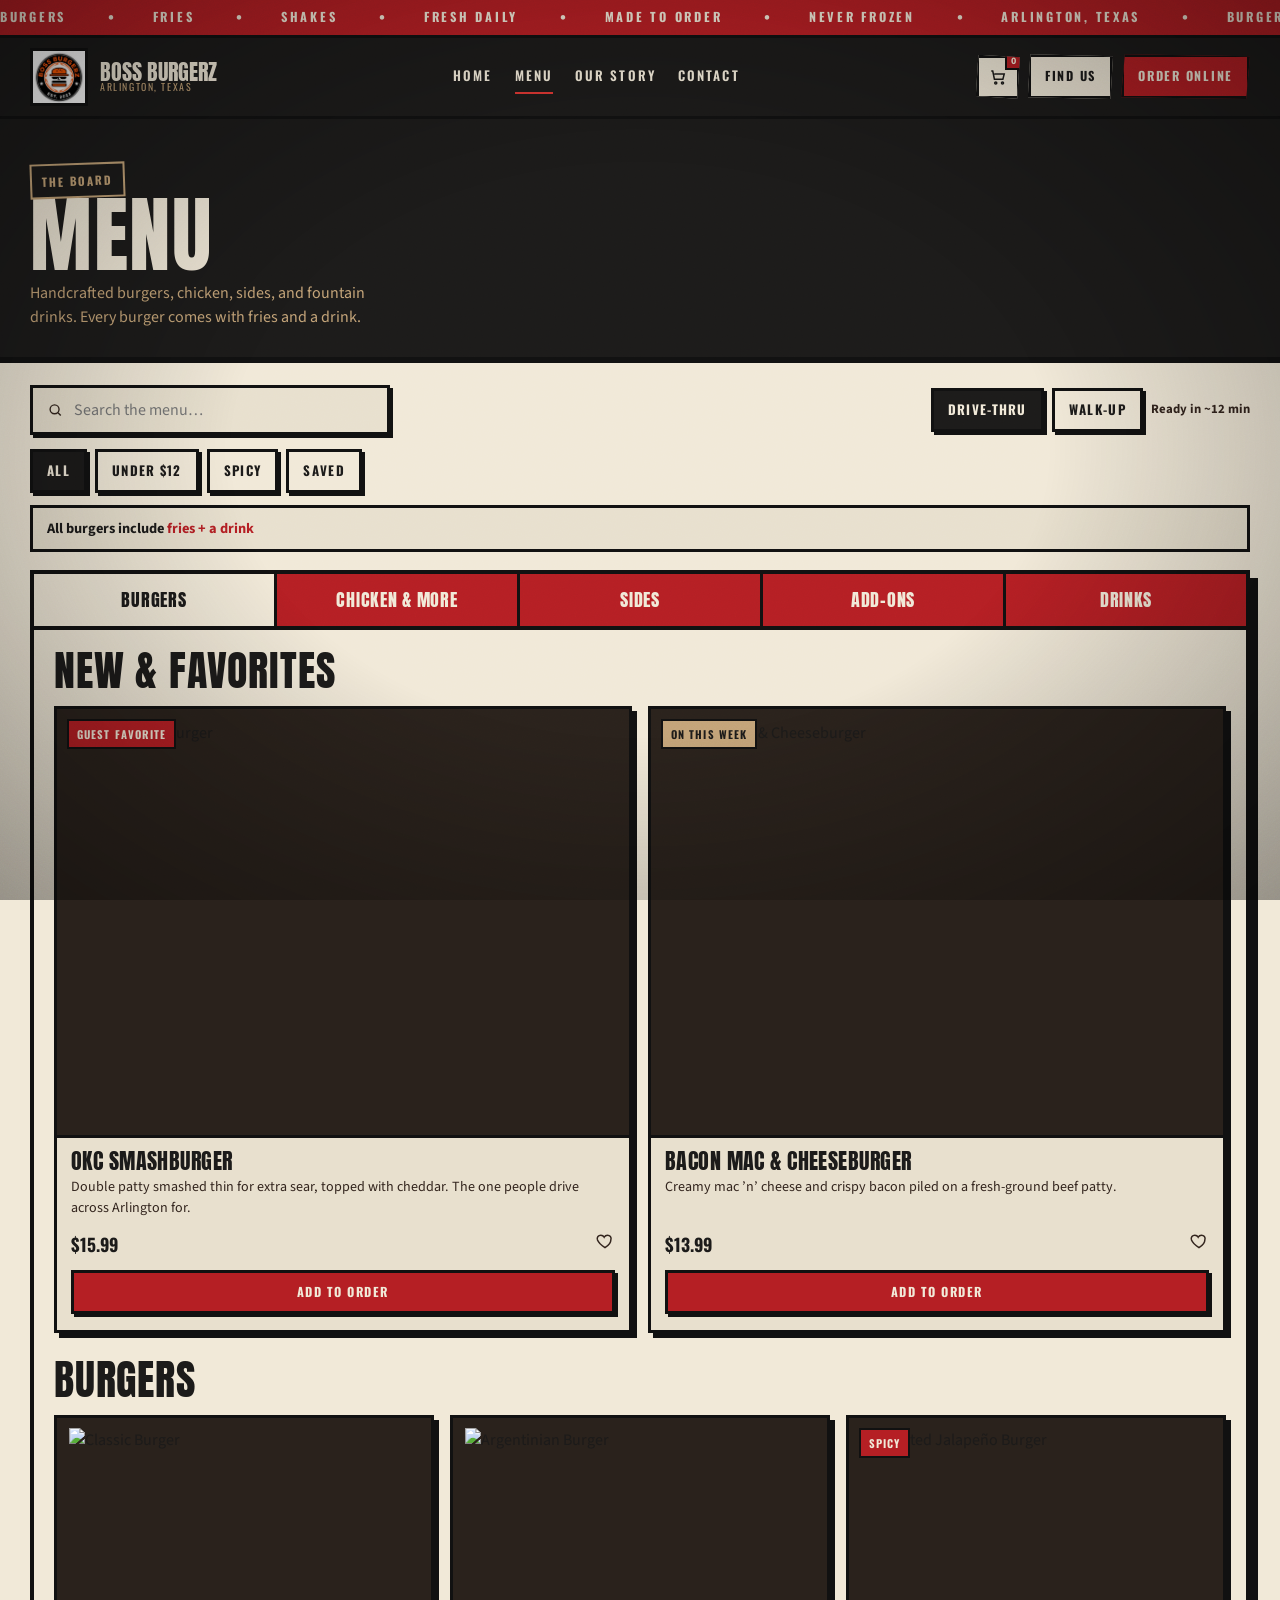
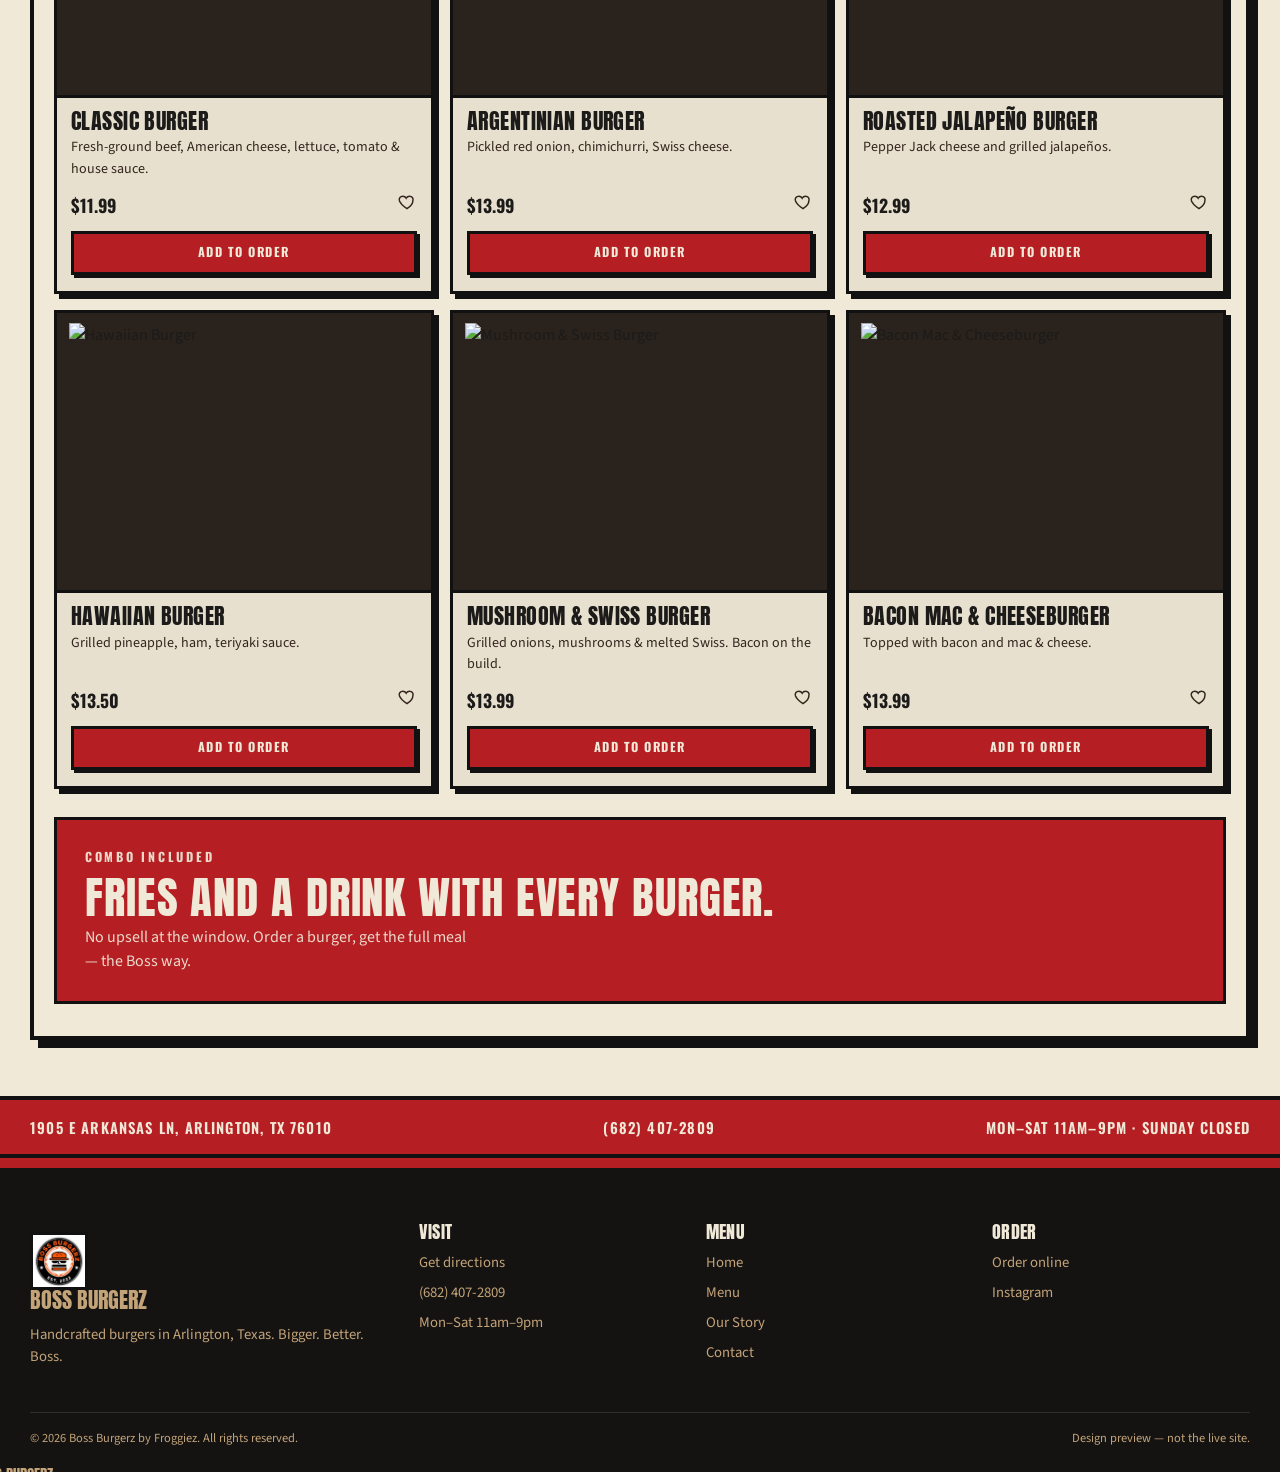
==== boss-burgerz-menu-retro.html @ 877a86d1 "Add Boss Burgerz retro diner homepage and menu. Co-authored-by: Cursor <cursoragent@cursor.com>" ====
<!DOCTYPE html>
<html lang="en">
<head>
  <meta charset="UTF-8">
  <meta name="viewport" content="width=device-width, initial-scale=1">
  <title>Menu — Boss Burgerz | Arlington, TX</title>
  <meta name="description" content="Boss Burgerz menu: burgers, chicken, sides, add-ons and drinks. Every burger comes with fries and a drink.">
  <link rel="preconnect" href="https://fonts.googleapis.com">
  <link rel="preconnect" href="https://fonts.gstatic.com" crossorigin>
  <link href="https://fonts.googleapis.com/css2?family=Anton&family=Oswald:wght@400;500;600;700&family=Source+Sans+3:ital,wght@0,400;0,600;0,700;1,400&display=swap" rel="stylesheet">
  <link rel="stylesheet" href="boss-burgerz-retro.css">
</head>
<body class="menu-page">
  <a class="skip" href="#main">Skip to content</a>

  <div class="marquee" aria-hidden="true">
    <div class="marquee-track">
      <span>Burgers</span><span>Fries</span><span>Shakes</span><span>Fresh Daily</span><span>Made To Order</span><span>Never Frozen</span><span>Arlington, Texas</span>
      <span>Burgers</span><span>Fries</span><span>Shakes</span><span>Fresh Daily</span><span>Made To Order</span><span>Never Frozen</span><span>Arlington, Texas</span>
    </div>
  </div>

  <header class="header">
    <div class="wrap header-inner">
      <a class="logo" href="boss-burgerz-retro.html">
        <img src="boss-burgerz-logo-white-bg.png" width="64" height="64" alt="Boss Burgerz">
        <span class="logo-text">Boss Burgerz<span>Arlington, Texas</span></span>
      </a>
      <nav class="nav" id="nav" aria-label="Primary">
        <a href="boss-burgerz-retro.html">Home</a>
        <a class="is-active" href="boss-burgerz-menu-retro.html">Menu</a>
        <a href="boss-burgerz-retro.html#story">Our Story</a>
        <a href="#contact">Contact</a>
      </nav>
      <div class="header-actions">
        <button class="stamp-btn icon-btn" id="cartBtn" aria-label="Cart">
          <svg viewBox="0 0 24 24" aria-hidden="true"><circle cx="9" cy="20" r="1.4"/><circle cx="18" cy="20" r="1.4"/><path d="M3 4h2l2.2 11h11.3l1.8-7H7"/></svg>
          <span class="cart-count" id="cartCount">0</span>
        </button>
        <a class="btn btn-cream" href="https://maps.google.com/?q=1905+E+Arkansas+Ln+Arlington+TX">Find us</a>
        <a class="btn btn-red" href="#burgers">Order online</a>
        <button class="stamp-btn icon-btn menu-toggle" id="menuToggle" aria-label="Open menu" aria-expanded="false" aria-controls="nav">
          <svg viewBox="0 0 24 24" aria-hidden="true"><path d="M4 7h16M4 12h16M4 17h16"/></svg>
        </button>
      </div>
    </div>
  </header>

  <main id="main">
    <section class="menu-intro">
      <div class="wrap">
        <p class="stamp stamp-cream">The board</p>
        <h1>Menu</h1>
        <p>Handcrafted burgers, chicken, sides, and fountain drinks. Every burger comes with fries and a drink.</p>
      </div>
    </section>

    <div class="wrap menu-toolbar">
      <label class="search">
        <svg viewBox="0 0 24 24" aria-hidden="true"><circle cx="11" cy="11" r="6.5"/><path d="m16 16 4 4"/></svg>
        <input type="search" id="menuSearch" placeholder="Search the menu…" autocomplete="off">
      </label>
      <div class="mode-row">
        <button type="button" class="mode-btn is-on" data-mode="drive">Drive-thru</button>
        <button type="button" class="mode-btn" data-mode="walk">Walk-up</button>
        <span class="ready-pill">Ready in ~12 min</span>
      </div>
    </div>

    <div class="wrap">
      <div class="filters">
        <button type="button" class="chip is-on" data-filter="all">All</button>
        <button type="button" class="chip" data-filter="under12">Under $12</button>
        <button type="button" class="chip" data-filter="spicy">Spicy</button>
        <button type="button" class="chip" data-filter="saved">Saved</button>
      </div>
      <p class="menu-note">All burgers include <b>fries + a drink</b></p>
    </div>
    <p class="empty-filter wrap" id="emptyFilter" hidden>Nothing matches. Try All, or search “smash”.</p>

    <div class="wrap">
      <div class="menu-paper">
        <div class="folder-tabs-bar">
          <div class="folder-tabs" role="tablist" aria-label="Menu categories">
            <button type="button" class="folder-tab is-on" role="tab" id="tab-burgers" data-tab="burgers" aria-controls="pane-burgers" aria-selected="true">Burgers</button>
            <button type="button" class="folder-tab" role="tab" id="tab-chicken" data-tab="chicken" aria-controls="pane-chicken" aria-selected="false" tabindex="-1">Chicken &amp; more</button>
            <button type="button" class="folder-tab" role="tab" id="tab-sides" data-tab="sides" aria-controls="pane-sides" aria-selected="false" tabindex="-1">Sides</button>
            <button type="button" class="folder-tab" role="tab" id="tab-addons" data-tab="addons" aria-controls="pane-addons" aria-selected="false" tabindex="-1">Add-ons</button>
            <button type="button" class="folder-tab" role="tab" id="tab-drinks" data-tab="drinks" aria-controls="pane-drinks" aria-selected="false" tabindex="-1">Drinks</button>
          </div>
        </div>

        <div class="folder-panel" data-edge="start">
          <div class="tab-pane is-on" role="tabpanel" id="pane-burgers" data-pane="burgers" aria-labelledby="tab-burgers">
            <section class="menu-section" id="featured">
              <h2>New &amp; favorites</h2>
              <div class="featured">
                <article class="menu-card" data-name="okc smashburger double patty cheddar">
                  <span class="badge">Guest favorite</span>
                  <div class="menu-media">
                    <img src="https://images.unsplash.com/photo-1550547660-d9450f859349?auto=format&w=1100&q=80" alt="OKC Smashburger">
                  </div>
                  <div class="menu-card-body">
                    <h3>OKC Smashburger</h3>
                    <p>Double patty smashed thin for extra sear, topped with cheddar. The one people drive across Arlington for.</p>
                    <div class="menu-card-foot">
                      <span class="price">$15.99</span>
                      <button class="fav" aria-label="Save"><svg viewBox="0 0 24 24"><path d="M12 20s-7-4.4-9-9.2C1.8 7.2 4.2 5 7 5c1.8 0 3.2 1 4 2.4C11.8 6 13.2 5 15 5c2.8 0 5.2 2.2 4 5.8C19 15.6 12 20 12 20z"/></svg></button>
                    </div>
                    <button class="btn btn-red btn-full add" data-item="OKC Smashburger">Add to order</button>
                  </div>
                </article>
                <article class="menu-card" data-name="bacon mac cheeseburger">
                  <span class="badge deal">On this week</span>
                  <div class="menu-media">
                    <img src="https://images.unsplash.com/photo-1553979459-d2229ba7433b?auto=format&w=900&q=80" alt="Bacon Mac &amp; Cheeseburger">
                  </div>
                  <div class="menu-card-body">
                    <h3>Bacon Mac &amp; Cheeseburger</h3>
                    <p>Creamy mac ’n’ cheese and crispy bacon piled on a fresh-ground beef patty.</p>
                    <div class="menu-card-foot">
                      <span class="price">$13.99</span>
                      <button class="fav" aria-label="Save"><svg viewBox="0 0 24 24"><path d="M12 20s-7-4.4-9-9.2C1.8 7.2 4.2 5 7 5c1.8 0 3.2 1 4 2.4C11.8 6 13.2 5 15 5c2.8 0 5.2 2.2 4 5.8C19 15.6 12 20 12 20z"/></svg></button>
                    </div>
                    <button class="btn btn-red btn-full add" data-item="Bacon Mac &amp; Cheeseburger">Add to order</button>
                  </div>
                </article>
              </div>
            </section>

            <section class="menu-section" id="burgers">
              <h2>Burgers</h2>
              <div class="menu-grid">
                <article class="menu-card" data-name="classic burger american cheese">
                  <img src="https://images.unsplash.com/photo-1568901346375-23c9450c58cd?auto=format&w=800&q=80" alt="Classic Burger">
                  <div class="menu-card-body">
                    <h3>Classic Burger</h3>
                    <p>Fresh-ground beef, American cheese, lettuce, tomato &amp; house sauce.</p>
                    <div class="menu-card-foot">
                      <span class="price">$11.99</span>
                      <button class="fav" aria-label="Save"><svg viewBox="0 0 24 24"><path d="M12 20s-7-4.4-9-9.2C1.8 7.2 4.2 5 7 5c1.8 0 3.2 1 4 2.4C11.8 6 13.2 5 15 5c2.8 0 5.2 2.2 4 5.8C19 15.6 12 20 12 20z"/></svg></button>
                    </div>
                    <button class="btn btn-red btn-full add" data-item="Classic Burger">Add to order</button>
                  </div>
                </article>
                <article class="menu-card" data-name="argentinian burger chimichurri swiss">
                  <img src="https://images.unsplash.com/photo-1572802419224-296b0aeee0d9?auto=format&w=800&q=80" alt="Argentinian Burger">
                  <div class="menu-card-body">
                    <h3>Argentinian Burger</h3>
                    <p>Pickled red onion, chimichurri, Swiss cheese.</p>
                    <div class="menu-card-foot">
                      <span class="price">$13.99</span>
                      <button class="fav" aria-label="Save"><svg viewBox="0 0 24 24"><path d="M12 20s-7-4.4-9-9.2C1.8 7.2 4.2 5 7 5c1.8 0 3.2 1 4 2.4C11.8 6 13.2 5 15 5c2.8 0 5.2 2.2 4 5.8C19 15.6 12 20 12 20z"/></svg></button>
                    </div>
                    <button class="btn btn-red btn-full add" data-item="Argentinian Burger">Add to order</button>
                  </div>
                </article>
                <article class="menu-card" data-name="roasted jalapeno burger pepper jack">
                  <span class="badge">Spicy</span>
                  <img src="https://images.unsplash.com/photo-1594212699903-ec8a3eca50f5?auto=format&w=800&q=80" alt="Roasted Jalapeño Burger">
                  <div class="menu-card-body">
                    <h3>Roasted Jalapeño Burger</h3>
                    <p>Pepper Jack cheese and grilled jalapeños.</p>
                    <div class="menu-card-foot">
                      <span class="price">$12.99</span>
                      <button class="fav" aria-label="Save"><svg viewBox="0 0 24 24"><path d="M12 20s-7-4.4-9-9.2C1.8 7.2 4.2 5 7 5c1.8 0 3.2 1 4 2.4C11.8 6 13.2 5 15 5c2.8 0 5.2 2.2 4 5.8C19 15.6 12 20 12 20z"/></svg></button>
                    </div>
                    <button class="btn btn-red btn-full add" data-item="Roasted Jalapeño Burger">Add to order</button>
                  </div>
                </article>
                <article class="menu-card" data-name="hawaiian burger pineapple ham teriyaki">
                  <img src="https://images.unsplash.com/photo-1551782450-17144efb9c50?auto=format&w=800&q=80" alt="Hawaiian Burger">
                  <div class="menu-card-body">
                    <h3>Hawaiian Burger</h3>
                    <p>Grilled pineapple, ham, teriyaki sauce.</p>
                    <div class="menu-card-foot">
                      <span class="price">$13.50</span>
                      <button class="fav" aria-label="Save"><svg viewBox="0 0 24 24"><path d="M12 20s-7-4.4-9-9.2C1.8 7.2 4.2 5 7 5c1.8 0 3.2 1 4 2.4C11.8 6 13.2 5 15 5c2.8 0 5.2 2.2 4 5.8C19 15.6 12 20 12 20z"/></svg></button>
                    </div>
                    <button class="btn btn-red btn-full add" data-item="Hawaiian Burger">Add to order</button>
                  </div>
                </article>
                <article class="menu-card" data-name="mushroom swiss burger onions bacon">
                  <img src="https://images.unsplash.com/photo-1571091718767-18b5b1457add?auto=format&w=800&q=80" alt="Mushroom &amp; Swiss Burger">
                  <div class="menu-card-body">
                    <h3>Mushroom &amp; Swiss Burger</h3>
                    <p>Grilled onions, mushrooms &amp; melted Swiss. Bacon on the build.</p>
                    <div class="menu-card-foot">
                      <span class="price">$13.99</span>
                      <button class="fav" aria-label="Save"><svg viewBox="0 0 24 24"><path d="M12 20s-7-4.4-9-9.2C1.8 7.2 4.2 5 7 5c1.8 0 3.2 1 4 2.4C11.8 6 13.2 5 15 5c2.8 0 5.2 2.2 4 5.8C19 15.6 12 20 12 20z"/></svg></button>
                    </div>
                    <button class="btn btn-red btn-full add" data-item="Mushroom &amp; Swiss Burger">Add to order</button>
                  </div>
                </article>
                <article class="menu-card" data-name="bacon mac cheeseburger">
                  <img src="https://images.unsplash.com/photo-1550547660-d9450f859349?auto=format&w=800&q=80" alt="Bacon Mac &amp; Cheeseburger">
                  <div class="menu-card-body">
                    <h3>Bacon Mac &amp; Cheeseburger</h3>
                    <p>Topped with bacon and mac &amp; cheese.</p>
                    <div class="menu-card-foot">
                      <span class="price">$13.99</span>
                      <button class="fav" aria-label="Save"><svg viewBox="0 0 24 24"><path d="M12 20s-7-4.4-9-9.2C1.8 7.2 4.2 5 7 5c1.8 0 3.2 1 4 2.4C11.8 6 13.2 5 15 5c2.8 0 5.2 2.2 4 5.8C19 15.6 12 20 12 20z"/></svg></button>
                    </div>
                    <button class="btn btn-red btn-full add" data-item="Bacon Mac &amp; Cheeseburger">Add to order</button>
                  </div>
                </article>
              </div>
            </section>

            <div class="menu-promo">
              <p class="kicker">Combo included</p>
              <h2>Fries and a drink with every burger.</h2>
              <p>No upsell at the window. Order a burger, get the full meal — the Boss way.</p>
            </div>
          </div>

          <div class="tab-pane" role="tabpanel" id="pane-chicken" data-pane="chicken" aria-labelledby="tab-chicken" hidden>
            <section class="menu-section" id="chicken">
              <h2>Chicken &amp; more</h2>
              <div class="menu-grid">
                <article class="menu-card" data-name="fried chicken sandwich original spicy">
                  <span class="badge">Original or spicy</span>
                  <img src="https://images.unsplash.com/photo-1626082927389-6cd097cdc6ec?auto=format&w=800&q=80" alt="Fried Chicken Sandwich">
                  <div class="menu-card-body">
                    <h3>Fried Chicken Sandwich</h3>
                    <p>Buttermilk-brined &amp; double-fried — original or spicy.</p>
                    <div class="menu-card-foot">
                      <span class="price">$10.99</span>
                      <button class="fav" aria-label="Save"><svg viewBox="0 0 24 24"><path d="M12 20s-7-4.4-9-9.2C1.8 7.2 4.2 5 7 5c1.8 0 3.2 1 4 2.4C11.8 6 13.2 5 15 5c2.8 0 5.2 2.2 4 5.8C19 15.6 12 20 12 20z"/></svg></button>
                    </div>
                    <button class="btn btn-red btn-full add" data-item="Fried Chicken Sandwich">Add to order</button>
                  </div>
                </article>
                <article class="menu-card" data-name="grilled chicken club bacon avocado">
                  <img src="https://images.unsplash.com/photo-1550507992-eb63ffee0847?auto=format&w=800&q=80" alt="Grilled Chicken Club">
                  <div class="menu-card-body">
                    <h3>Grilled Chicken Club</h3>
                    <p>Bacon, lettuce, avocado, roasted tomatoes on toasted sourdough.</p>
                    <div class="menu-card-foot">
                      <span class="price">$13.99</span>
                      <button class="fav" aria-label="Save"><svg viewBox="0 0 24 24"><path d="M12 20s-7-4.4-9-9.2C1.8 7.2 4.2 5 7 5c1.8 0 3.2 1 4 2.4C11.8 6 13.2 5 15 5c2.8 0 5.2 2.2 4 5.8C19 15.6 12 20 12 20z"/></svg></button>
                    </div>
                    <button class="btn btn-red btn-full add" data-item="Grilled Chicken Club">Add to order</button>
                  </div>
                </article>
                <article class="menu-card" data-name="chicken tender basket">
                  <img src="https://images.unsplash.com/photo-1562967914-608f82629710?auto=format&w=800&q=80" alt="Chicken Tender Basket">
                  <div class="menu-card-body">
                    <h3>Chicken Tender Basket</h3>
                    <p>Crispy tenders, ready for dipping.</p>
                    <div class="menu-card-foot">
                      <span class="price">$9.99</span>
                      <button class="fav" aria-label="Save"><svg viewBox="0 0 24 24"><path d="M12 20s-7-4.4-9-9.2C1.8 7.2 4.2 5 7 5c1.8 0 3.2 1 4 2.4C11.8 6 13.2 5 15 5c2.8 0 5.2 2.2 4 5.8C19 15.6 12 20 12 20z"/></svg></button>
                    </div>
                    <button class="btn btn-red btn-full add" data-item="Chicken Tender Basket">Add to order</button>
                  </div>
                </article>
                <article class="menu-card" data-name="chopped cheese sandwich">
                  <span class="badge deal">Value</span>
                  <img src="https://images.unsplash.com/photo-1568901346375-23c9450c58cd?auto=format&w=800&q=80" alt="Chopped Cheese Sandwich">
                  <div class="menu-card-body">
                    <h3>Chopped Cheese Sandwich</h3>
                    <p>Ground beef, cheese, lettuce, tomato and mayo.</p>
                    <div class="menu-card-foot">
                      <span class="price">$6.50</span>
                      <button class="fav" aria-label="Save"><svg viewBox="0 0 24 24"><path d="M12 20s-7-4.4-9-9.2C1.8 7.2 4.2 5 7 5c1.8 0 3.2 1 4 2.4C11.8 6 13.2 5 15 5c2.8 0 5.2 2.2 4 5.8C19 15.6 12 20 12 20z"/></svg></button>
                    </div>
                    <button class="btn btn-red btn-full add" data-item="Chopped Cheese Sandwich">Add to order</button>
                  </div>
                </article>
                <article class="menu-card" data-name="grilled cheese sandwich">
                  <img src="https://images.unsplash.com/photo-1475090169767-40ed8d18f67d?auto=format&w=800&q=80" alt="Grilled Cheese">
                  <div class="menu-card-body">
                    <h3>Grilled Cheese Sandwich</h3>
                    <p>Simple, toasted, melted.</p>
                    <div class="menu-card-foot">
                      <span class="price">$5.00</span>
                      <button class="fav" aria-label="Save"><svg viewBox="0 0 24 24"><path d="M12 20s-7-4.4-9-9.2C1.8 7.2 4.2 5 7 5c1.8 0 3.2 1 4 2.4C11.8 6 13.2 5 15 5c2.8 0 5.2 2.2 4 5.8C19 15.6 12 20 12 20z"/></svg></button>
                    </div>
                    <button class="btn btn-red btn-full add" data-item="Grilled Cheese Sandwich">Add to order</button>
                  </div>
                </article>
                <article class="menu-card" data-name="hot dog chili cheese dog">
                  <img src="https://images.unsplash.com/photo-1619740455993-9e612b1af08a?auto=format&w=800&q=80" alt="Hot Dog">
                  <div class="menu-card-body">
                    <h3>Hot Dog / Chili Cheese Dog</h3>
                    <p>Classic dog $5.00 · Chili cheese $6.50.</p>
                    <div class="menu-card-foot">
                      <span class="price">from $5.00</span>
                      <button class="fav" aria-label="Save"><svg viewBox="0 0 24 24"><path d="M12 20s-7-4.4-9-9.2C1.8 7.2 4.2 5 7 5c1.8 0 3.2 1 4 2.4C11.8 6 13.2 5 15 5c2.8 0 5.2 2.2 4 5.8C19 15.6 12 20 12 20z"/></svg></button>
                    </div>
                    <button class="btn btn-red btn-full add" data-item="Hot Dog">Add to order</button>
                  </div>
                </article>
              </div>
            </section>
          </div>

          <div class="tab-pane" role="tabpanel" id="pane-sides" data-pane="sides" aria-labelledby="tab-sides" hidden>
            <section class="menu-section" id="sides">
              <h2>Sides</h2>
              <div class="menu-grid">
                <article class="menu-card" data-name="french fries waffle fries">
                  <img src="https://images.unsplash.com/photo-1573080496219-bb080dd4f877?auto=format&w=800&q=80" alt="French Fries">
                  <div class="menu-card-body">
                    <h3>French Fries</h3>
                    <p>Crisp, well-seasoned. Included with every burger.</p>
                    <div class="menu-card-foot">
                      <span class="price">$2.50</span>
                      <button class="fav" aria-label="Save"><svg viewBox="0 0 24 24"><path d="M12 20s-7-4.4-9-9.2C1.8 7.2 4.2 5 7 5c1.8 0 3.2 1 4 2.4C11.8 6 13.2 5 15 5c2.8 0 5.2 2.2 4 5.8C19 15.6 12 20 12 20z"/></svg></button>
                    </div>
                    <button class="btn btn-red btn-full add" data-item="French Fries">Add to order</button>
                  </div>
                </article>
                <article class="menu-card" data-name="chili cheese fries">
                  <img src="https://images.unsplash.com/photo-1576107232684-1279f390859f?auto=format&w=800&q=80" alt="Chili Cheese Fries">
                  <div class="menu-card-body">
                    <h3>Chili Cheese Fries</h3>
                    <p>Fries loaded with chili and cheese sauce.</p>
                    <div class="menu-card-foot">
                      <span class="price">$3.99</span>
                      <button class="fav" aria-label="Save"><svg viewBox="0 0 24 24"><path d="M12 20s-7-4.4-9-9.2C1.8 7.2 4.2 5 7 5c1.8 0 3.2 1 4 2.4C11.8 6 13.2 5 15 5c2.8 0 5.2 2.2 4 5.8C19 15.6 12 20 12 20z"/></svg></button>
                    </div>
                    <button class="btn btn-red btn-full add" data-item="Chili Cheese Fries">Add to order</button>
                  </div>
                </article>
                <article class="menu-card" data-name="onion strings blooming onion">
                  <img src="https://images.unsplash.com/photo-1639024471283-03518883512d?auto=format&w=800&q=80" alt="Onion Strings">
                  <div class="menu-card-body">
                    <h3>Onion Strings / Blooming Onion</h3>
                    <p>Strings $2.99 · Blooming onion $4.99.</p>
                    <div class="menu-card-foot">
                      <span class="price">from $2.99</span>
                      <button class="fav" aria-label="Save"><svg viewBox="0 0 24 24"><path d="M12 20s-7-4.4-9-9.2C1.8 7.2 4.2 5 7 5c1.8 0 3.2 1 4 2.4C11.8 6 13.2 5 15 5c2.8 0 5.2 2.2 4 5.8C19 15.6 12 20 12 20z"/></svg></button>
                    </div>
                    <button class="btn btn-red btn-full add" data-item="Onion Strings">Add to order</button>
                  </div>
                </article>
                <article class="menu-card" data-name="mac and cheese">
                  <img src="https://images.unsplash.com/photo-1543339494-b4cd4f7ba686?auto=format&w=800&q=80" alt="Mac &amp; Cheese">
                  <div class="menu-card-body">
                    <h3>Mac &amp; Cheese</h3>
                    <p>Creamy side of house mac.</p>
                    <div class="menu-card-foot">
                      <span class="price">$3.99</span>
                      <button class="fav" aria-label="Save"><svg viewBox="0 0 24 24"><path d="M12 20s-7-4.4-9-9.2C1.8 7.2 4.2 5 7 5c1.8 0 3.2 1 4 2.4C11.8 6 13.2 5 15 5c2.8 0 5.2 2.2 4 5.8C19 15.6 12 20 12 20z"/></svg></button>
                    </div>
                    <button class="btn btn-red btn-full add" data-item="Mac &amp; Cheese">Add to order</button>
                  </div>
                </article>
                <article class="menu-card" data-name="fried jalapenos">
                  <img src="https://images.unsplash.com/photo-1604908176997-125f25cc6f3d?auto=format&w=800&q=80" alt="Fried Jalapeños">
                  <div class="menu-card-body">
                    <h3>Fried Jalapeños</h3>
                    <p>Crispy heat on the side.</p>
                    <div class="menu-card-foot">
                      <span class="price">$2.99</span>
                      <button class="fav" aria-label="Save"><svg viewBox="0 0 24 24"><path d="M12 20s-7-4.4-9-9.2C1.8 7.2 4.2 5 7 5c1.8 0 3.2 1 4 2.4C11.8 6 13.2 5 15 5c2.8 0 5.2 2.2 4 5.8C19 15.6 12 20 12 20z"/></svg></button>
                    </div>
                    <button class="btn btn-red btn-full add" data-item="Fried Jalapeños">Add to order</button>
                  </div>
                </article>
                <article class="menu-card" data-name="fried pickles">
                  <img src="https://images.unsplash.com/photo-1541529086526-db283c563270?auto=format&w=800&q=80" alt="Fried Pickles">
                  <div class="menu-card-body">
                    <h3>Fried Pickles</h3>
                    <p>Golden, tangy, shareable.</p>
                    <div class="menu-card-foot">
                      <span class="price">$2.99</span>
                      <button class="fav" aria-label="Save"><svg viewBox="0 0 24 24"><path d="M12 20s-7-4.4-9-9.2C1.8 7.2 4.2 5 7 5c1.8 0 3.2 1 4 2.4C11.8 6 13.2 5 15 5c2.8 0 5.2 2.2 4 5.8C19 15.6 12 20 12 20z"/></svg></button>
                    </div>
                    <button class="btn btn-red btn-full add" data-item="Fried Pickles">Add to order</button>
                  </div>
                </article>
              </div>
            </section>
          </div>

          <div class="tab-pane" role="tabpanel" id="pane-addons" data-pane="addons" aria-labelledby="tab-addons" hidden>
            <section class="menu-section" id="addons">
              <h2>Add-ons</h2>
              <div class="menu-grid">
                <article class="menu-card" data-name="bacon">
                  <img src="https://images.unsplash.com/photo-1528607929212-2636ec44253e?auto=format&w=800&q=80" alt="Bacon">
                  <div class="menu-card-body">
                    <h3>Bacon</h3>
                    <p>Crispy extra on any burger or sandwich.</p>
                    <div class="menu-card-foot"><span class="price">$0.75</span></div>
                    <button class="btn btn-red btn-full add" data-item="Bacon">Add to order</button>
                  </div>
                </article>
                <article class="menu-card" data-name="avocado">
                  <img src="https://images.unsplash.com/photo-1601039641847-7857b994d704?auto=format&w=800&q=80" alt="Avocado">
                  <div class="menu-card-body">
                    <h3>Avocado</h3>
                    <p>Fresh slices, extra on the Club or any burger.</p>
                    <div class="menu-card-foot"><span class="price">$1.25</span></div>
                    <button class="btn btn-red btn-full add" data-item="Avocado">Add to order</button>
                  </div>
                </article>
                <article class="menu-card" data-name="chimichurri cheese sauce mushrooms">
                  <img src="https://images.unsplash.com/photo-1472476443507-c7a5948772fc?auto=format&w=800&q=80" alt="Sauces and toppings">
                  <div class="menu-card-body">
                    <h3>Chimichurri · Cheese sauce · Mushrooms</h3>
                    <p>Each $1.00. Make it fancy.</p>
                    <div class="menu-card-foot"><span class="price">$1.00</span></div>
                    <button class="btn btn-red btn-full add" data-item="Chimichurri">Add to order</button>
                  </div>
                </article>
              </div>
            </section>
          </div>

          <div class="tab-pane" role="tabpanel" id="pane-drinks" data-pane="drinks" aria-labelledby="tab-drinks" hidden>
            <section class="menu-section" id="drinks">
              <h2>Drinks</h2>
              <div class="menu-grid">
                <article class="menu-card" data-name="fountain drink small">
                  <img src="https://images.unsplash.com/photo-1629203851122-3726ecdf080e?auto=format&w=800&q=80" alt="Small fountain drink">
                  <div class="menu-card-body">
                    <h3>Small</h3>
                    <p>Dr Pepper, RC, Orange, Sprite, Root Beer, Diet Dr Pepper, Strawberry Lemonade.</p>
                    <div class="menu-card-foot"><span class="price">$1.50</span></div>
                    <button class="btn btn-red btn-full add" data-item="Small drink">Add to order</button>
                  </div>
                </article>
                <article class="menu-card" data-name="fountain drink medium">
                  <img src="https://images.unsplash.com/photo-1527960471264-932f39eb5846?auto=format&w=800&q=80" alt="Medium fountain drink">
                  <div class="menu-card-body">
                    <h3>Medium</h3>
                    <p>Included with every burger. Same fountain lineup.</p>
                    <div class="menu-card-foot"><span class="price">$1.89</span></div>
                    <button class="btn btn-red btn-full add" data-item="Medium drink">Add to order</button>
                  </div>
                </article>
                <article class="menu-card" data-name="fountain drink large">
                  <img src="https://images.unsplash.com/photo-1513558161293-cdaf765ed2fd?auto=format&w=800&q=80" alt="Large fountain drink">
                  <div class="menu-card-body">
                    <h3>Large</h3>
                    <p>Extra ice, extra fizz — still the same house sodas.</p>
                    <div class="menu-card-foot"><span class="price">$2.25</span></div>
                    <button class="btn btn-red btn-full add" data-item="Large drink">Add to order</button>
                  </div>
                </article>
              </div>
            </section>
          </div>
        </div>
      </div>
    </div>
  </main>

  <div class="contact-bar" id="contact">
    <div class="wrap">
      <a href="https://maps.google.com/?q=1905+E+Arkansas+Ln+Arlington+TX">1905 E Arkansas Ln, Arlington, TX 76010</a>
      <a href="tel:+16824072809">(682) 407-2809</a>
      <span>Mon–Sat 11am–9pm · Sunday closed</span>
    </div>
  </div>

  <footer class="footer">
    <div class="wrap footer-grid">
      <div>
        <a class="logo" href="boss-burgerz-retro.html">
          <img src="boss-burgerz-logo-white-bg.png" width="56" height="56" alt="">
          <span class="logo-text">Boss Burgerz</span>
        </a>
        <p>Handcrafted burgers in Arlington, Texas. Bigger. Better. Boss.</p>
      </div>
      <div>
        <h3>Visit</h3>
        <a href="https://maps.google.com/?q=1905+E+Arkansas+Ln+Arlington+TX">Get directions</a>
        <a href="tel:+16824072809">(682) 407-2809</a>
        <p>Mon–Sat 11am–9pm</p>
      </div>
      <div>
        <h3>Menu</h3>
        <a href="boss-burgerz-retro.html">Home</a>
        <a href="boss-burgerz-menu-retro.html">Menu</a>
        <a href="boss-burgerz-retro.html#story">Our Story</a>
        <a href="#contact">Contact</a>
      </div>
      <div>
        <h3>Order</h3>
        <a href="#burgers">Order online</a>
        <a href="https://www.instagram.com/bossburgerz_/" target="_blank" rel="noopener">Instagram</a>
      </div>
    </div>
    <p class="footer-mark" aria-hidden="true">Boss Burgerz</p>
    <div class="wrap legal">
      <span>© 2026 Boss Burgerz by Froggiez. All rights reserved.</span>
      <span>Design preview — not the live site.</span>
    </div>
  </footer>

  <div class="toast" id="toast" role="status">Added to order</div>
  <script src="boss-burgerz-retro.js"></script>
</body>
</html>
---- boss-burgerz-retro.css ----
:root {
  --bg-dark: #1c1b1a;
  --cream: #f1e9d8;
  --off: #e8e0ce;
  --red: #b51f24;
  --red-bright: #d93632;
  --ink: #1c1b1a;
  --tan: #c3a378;
  --brown: #33251e;
  --border: 3px;
  --shadow: 5px 5px 0 #111;
  --max: 1220px;
  --display: "Anton", "Oswald", Impact, sans-serif;
  --cond: "Oswald", "Anton", sans-serif;
  --body: "Source Sans 3", system-ui, sans-serif;
  --space: clamp(48px, 8vw, 110px);
}

* { box-sizing: border-box; margin: 0; padding: 0; }
html { scroll-behavior: smooth; scroll-padding-top: 96px; }
img { max-width: 100%; display: block; }
a { color: inherit; text-decoration: none; }
button, input { font: inherit; }
button { cursor: pointer; border: 0; background: none; }
.wrap { width: min(var(--max), calc(100% - 40px)); margin-inline: auto; }

body {
  font-family: var(--body);
  color: var(--cream);
  background-color: var(--bg-dark);
  line-height: 1.5;
  -webkit-font-smoothing: antialiased;
  overflow-x: hidden;
}
body::before {
  content: "";
  pointer-events: none;
  position: fixed;
  inset: 0;
  z-index: 400;
  opacity: 0.09;
  mix-blend-mode: overlay;
  background-image: url("data:image/svg+xml;utf8,<svg xmlns='http://www.w3.org/2000/svg' width='160' height='160'><filter id='n'><feTurbulence type='fractalNoise' baseFrequency='.85' numOctaves='4' stitchTiles='stitch'/></filter><rect width='100%' height='100%' filter='url(%23n)'/></svg>");
}
body::after {
  content: "";
  pointer-events: none;
  position: fixed;
  inset: 0;
  z-index: 399;
  background: radial-gradient(ellipse at center, transparent 45%, rgba(0,0,0,.38) 100%);
}

.skip {
  position: absolute;
  left: 12px;
  top: -40px;
  z-index: 500;
  background: var(--cream);
  color: var(--ink);
  padding: 8px 12px;
}
.skip:focus { top: 12px; }

.kicker {
  font-family: var(--cond);
  font-size: 0.78rem;
  font-weight: 700;
  letter-spacing: 0.22em;
  text-transform: uppercase;
  color: var(--red-bright);
  margin-bottom: 10px;
}
h1, h2, h3 {
  font-family: var(--display);
  text-transform: uppercase;
  letter-spacing: 0.02em;
  line-height: 0.9;
  font-weight: 400;
}
h2 { font-size: clamp(2.4rem, 6vw, 4.4rem); }
.lede { max-width: 520px; color: var(--tan); }

.btn {
  display: inline-flex;
  align-items: center;
  justify-content: center;
  min-height: 48px;
  padding: 12px 22px;
  font-family: var(--cond);
  font-size: 0.92rem;
  font-weight: 700;
  letter-spacing: 0.14em;
  text-transform: uppercase;
  border: var(--border) solid #111;
  box-shadow: var(--shadow);
  clip-path: polygon(3% 0, 100% 4%, 97% 100%, 0 96%);
  transition: transform 0.16s ease, box-shadow 0.16s ease;
}
.btn:hover { transform: translate(-2px, -2px) rotate(-1deg); box-shadow: 7px 7px 0 #111; }
.btn:active { transform: translate(2px, 2px); box-shadow: 1px 1px 0 #111; }
.btn:focus-visible { outline: 3px solid var(--cream); outline-offset: 3px; }
.btn-red { background: var(--red); color: var(--cream); }
.btn-red:hover { background: var(--red-bright); }
.btn-cream { background: var(--cream); color: var(--ink); }
.btn-full { width: 100%; clip-path: none; }

.stamp {
  display: inline-block;
  font-family: var(--cond);
  font-size: 0.72rem;
  font-weight: 700;
  letter-spacing: 0.16em;
  text-transform: uppercase;
  padding: 7px 10px;
  border: 2px solid currentColor;
  transform: rotate(-2deg);
}
.stamp-cream { color: var(--cream); }
.stamp-red { color: var(--red); border-color: var(--red); background: var(--cream); }

.marquee {
  background: var(--red);
  color: var(--cream);
  overflow: hidden;
  border-bottom: var(--border) solid #111;
}
.marquee-track {
  display: flex;
  gap: 36px;
  width: max-content;
  animation: marquee 28s linear infinite;
  padding: 8px 0;
  font-family: var(--cond);
  font-size: 0.78rem;
  font-weight: 700;
  letter-spacing: 0.22em;
  text-transform: uppercase;
}
.marquee-track span::after { content: " •"; margin-left: 36px; }

.header {
  position: sticky;
  top: 0;
  z-index: 80;
  background: var(--bg-dark);
  border-bottom: var(--border) solid #111;
}
.header-inner {
  display: grid;
  grid-template-columns: auto 1fr auto;
  align-items: center;
  gap: 20px;
  padding: 10px 0;
}
.logo { display: flex; align-items: center; gap: 12px; color: var(--cream); }
.logo img {
  width: 58px;
  height: 58px;
  object-fit: cover;
  border: var(--border) solid #111;
  background: var(--cream);
}
.logo-text {
  font-family: var(--display);
  font-size: 1.35rem;
  text-transform: uppercase;
  line-height: 0.95;
}
.logo-text span {
  display: block;
  font-family: var(--cond);
  font-size: 0.62rem;
  letter-spacing: 0.16em;
  color: var(--tan);
}
.nav { display: flex; justify-content: center; gap: 22px; }
.nav a {
  font-family: var(--cond);
  font-size: 0.82rem;
  font-weight: 600;
  letter-spacing: 0.16em;
  text-transform: uppercase;
  color: var(--cream);
  padding: 6px 0;
  border-bottom: 2px solid transparent;
}
.nav a:hover, .nav a.is-active { border-bottom-color: var(--red-bright); }
.header-actions { display: flex; align-items: center; gap: 8px; }
.header-actions .btn { padding: 10px 14px; min-height: 44px; font-size: 0.78rem; }
.stamp-btn.icon-btn {
  width: 44px;
  height: 44px;
  display: grid;
  place-items: center;
  background: var(--cream);
  color: var(--ink);
  border: var(--border) solid #111;
  box-shadow: 3px 3px 0 #111;
  position: relative;
  clip-path: polygon(6% 0, 100% 6%, 94% 100%, 0 94%);
}
.icon-btn svg { width: 18px; height: 18px; stroke: currentColor; fill: none; stroke-width: 2; }
.cart-count {
  position: absolute;
  top: -6px;
  right: -6px;
  min-width: 18px;
  height: 18px;
  background: var(--red);
  color: var(--cream);
  font-size: 10px;
  font-weight: 800;
  display: grid;
  place-items: center;
  padding: 0 4px;
  border: 2px solid #111;
}
.stamp-btn.icon-btn.menu-toggle { display: none; }

.hero {
  position: relative;
  min-height: min(86vh, 820px);
  display: grid;
  align-items: end;
  overflow: hidden;
  border-bottom: 6px solid #111;
}
.hero-photo {
  position: absolute;
  inset: 0;
  width: 100%;
  height: 100%;
  object-fit: cover;
  object-position: center 35%;
}
.hero-scrim {
  position: absolute;
  inset: 0;
  background:
    linear-gradient(90deg, rgba(28,27,26,.88) 0%, rgba(28,27,26,.45) 48%, rgba(28,27,26,.2) 100%),
    linear-gradient(180deg, transparent 40%, rgba(28,27,26,.55) 100%);
}
.hero-copy {
  position: relative;
  z-index: 2;
  padding: 80px 0 72px;
  max-width: 760px;
}
.hero h1 {
  font-size: clamp(3.2rem, 9vw, 7.2rem);
  margin: 16px 0 18px;
  text-shadow: 4px 4px 0 #111;
}
.hero h1 span { color: var(--red-bright); }
.hero-lede { font-size: 1.08rem; max-width: 460px; color: var(--off); }
.hero-actions { display: flex; flex-wrap: wrap; gap: 12px; margin: 26px 0 22px; }
.hero-stamps {
  display: flex;
  flex-wrap: wrap;
  gap: 8px;
  list-style: none;
}
.hero-stamps li {
  font-family: var(--cond);
  font-size: 0.7rem;
  font-weight: 700;
  letter-spacing: 0.14em;
  text-transform: uppercase;
  border: 2px solid var(--cream);
  padding: 6px 10px;
}
.hero-ticket {
  position: absolute;
  right: 6%;
  top: 18%;
  z-index: 3;
  background: var(--cream);
  color: var(--ink);
  font-family: var(--cond);
  font-size: 0.78rem;
  font-weight: 700;
  letter-spacing: 0.16em;
  text-transform: uppercase;
  padding: 10px 14px;
  border: var(--border) solid #111;
  transform: rotate(8deg);
  box-shadow: var(--shadow);
}

.paint-rule {
  height: 18px;
  background:
    repeating-linear-gradient(-12deg, var(--red) 0 18px, var(--bg-dark) 18px 28px);
  border-block: 3px solid #111;
}

.section { padding: var(--space) 0; }
.section-cream { background: var(--cream); color: var(--ink); }
.section-cream .kicker { color: var(--red); }
.section-dark { background: var(--bg-dark); color: var(--cream); }
.section-paper {
  background: var(--off);
  color: var(--ink);
  border-block: 6px solid #111;
}
.section-red { background: var(--red); color: var(--cream); }
.section-red .kicker { color: var(--cream); }
.section-head { margin-bottom: 36px; }
.section-head-light .lede { color: var(--tan); }
.section-head-cream h2, .section-head-cream .kicker { color: var(--cream); }

.cat-grid {
  display: grid;
  grid-template-columns: repeat(5, 1fr);
  gap: 14px;
}
.cat-tile {
  position: relative;
  display: block;
  overflow: hidden;
  border: var(--border) solid #111;
  box-shadow: var(--shadow);
  min-height: 220px;
  color: var(--cream);
}
.cat-tile:nth-child(odd) { transform: rotate(-1deg); }
.cat-tile:nth-child(even) { transform: rotate(1deg); }
.cat-tile img {
  width: 100%;
  height: 220px;
  object-fit: cover;
  filter: contrast(1.05) saturate(1.05);
  transition: transform 0.35s ease;
}
.cat-tile:hover { transform: rotate(0deg); }
.cat-tile:hover img { transform: scale(1.06); }
.cat-tile span {
  position: absolute;
  left: 0;
  right: 0;
  bottom: 0;
  background: var(--red);
  color: var(--cream);
  font-family: var(--display);
  font-size: 1.35rem;
  letter-spacing: 0.04em;
  text-transform: uppercase;
  padding: 10px 12px;
  border-top: 3px solid #111;
}

.hits {
  display: grid;
  grid-template-columns: repeat(4, 1fr);
  gap: 18px;
}
.hit-card {
  background: var(--cream);
  color: var(--ink);
  border: var(--border) solid #111;
  box-shadow: var(--shadow);
}
.hit-card:nth-child(odd) { transform: rotate(-1deg); }
.hit-card:nth-child(even) { transform: rotate(1deg); }
.hit-card:hover { transform: rotate(0); }
.hit-card img {
  width: 100%;
  height: auto;
  aspect-ratio: 4 / 3;
  object-fit: contain;
  object-position: center;
  padding: 10px 12px;
  box-sizing: border-box;
  border-bottom: 3px solid #111;
  background: #2a221c;
}
.hit-body { padding: 14px 14px 16px; }
.hit-card h3 { font-size: 1.45rem; margin-bottom: 6px; }
.hit-card p { font-size: 0.88rem; color: var(--brown); min-height: 3.2em; }
.hit-foot {
  display: flex;
  justify-content: space-between;
  align-items: center;
  margin-top: 14px;
  gap: 10px;
}
.price { font-family: var(--cond); font-weight: 700; font-size: 1.1rem; }
.add {
  min-height: 44px;
  padding: 8px 14px;
  background: var(--red);
  color: var(--cream);
  border: 3px solid #111;
  font-family: var(--cond);
  font-size: 0.78rem;
  font-weight: 700;
  letter-spacing: 0.12em;
  text-transform: uppercase;
  box-shadow: 3px 3px 0 #111;
}
.add:hover { background: var(--red-bright); transform: rotate(-1deg); }

.story {
  display: grid;
  grid-template-columns: 0.9fr 1.1fr;
  gap: 48px;
  align-items: center;
}
.story-shot {
  position: relative;
  border: 5px solid #111;
  box-shadow: 10px 10px 0 var(--red);
  background: var(--cream);
}
.story-shot img { width: 100%; height: 520px; object-fit: cover; }
.story-shot figcaption {
  font-family: var(--cond);
  font-size: 0.72rem;
  letter-spacing: 0.16em;
  text-transform: uppercase;
  padding: 10px 12px;
  background: var(--cream);
  border-top: 3px solid #111;
}
.story-copy .quote {
  font-size: 1.25rem;
  font-style: italic;
  margin: 8px 0 16px;
  max-width: 34ch;
}
.story-copy p { max-width: 48ch; }
.badges {
  display: flex;
  flex-wrap: wrap;
  gap: 8px;
  list-style: none;
  margin: 22px 0;
}
.badges li {
  font-family: var(--cond);
  font-size: 0.72rem;
  font-weight: 700;
  letter-spacing: 0.12em;
  text-transform: uppercase;
  border: 2px solid #111;
  padding: 6px 10px;
  background: var(--cream);
}

.why-board { list-style: none; display: grid; gap: 0; }
.why-board li {
  display: grid;
  grid-template-columns: 90px 1fr;
  gap: 20px;
  align-items: start;
  padding: 22px 0;
  border-top: 2px dashed rgba(241,233,216,.45);
}
.why-board li:first-child { border-top: 0; }
.why-num {
  font-family: var(--display);
  font-size: 2.6rem;
  line-height: 1;
  color: var(--cream);
}
.why-board h3 { font-size: 1.7rem; margin-bottom: 6px; }
.why-board p { max-width: 62ch; color: var(--off); }

.chef {
  display: grid;
  grid-template-columns: 240px 1fr;
  gap: 36px;
  align-items: center;
  background: var(--cream);
  border: 5px solid #111;
  box-shadow: var(--shadow);
  padding: 28px;
}
.chef img {
  width: 240px;
  height: 240px;
  object-fit: cover;
  border: 4px solid #111;
  border-radius: 50%;
  background: #eee;
}
.chef-copy h2 { margin: 10px 0 12px; }

.feed {
  display: grid;
  grid-template-columns: 1.15fr 1fr 1fr;
  grid-template-rows: 250px 250px;
  gap: 12px;
}
.feed-cta {
  grid-row: 1 / 3;
  display: flex;
  flex-direction: column;
  justify-content: flex-end;
  gap: 14px;
  padding: 28px 24px;
  background:
    repeating-linear-gradient(-18deg, rgba(0,0,0,.12) 0 8px, transparent 8px 16px),
    var(--red);
  color: var(--cream);
  border: 4px solid var(--cream);
  box-shadow: 6px 6px 0 #111;
}
.feed-cta strong {
  font-family: var(--display);
  font-size: clamp(1.8rem, 3.4vw, 2.7rem);
  line-height: 0.92;
  text-transform: uppercase;
}
.feed-cta em {
  font-style: normal;
  font-size: 0.95rem;
  color: var(--off);
  max-width: 18ch;
}
.feed-shot {
  margin: 0;
  height: 100%;
  overflow: hidden;
  border: 4px solid var(--cream);
  box-shadow: 5px 5px 0 #111;
  background: #111;
}
.feed-shot:nth-child(odd) { transform: rotate(-0.6deg); }
.feed-shot:nth-child(even) { transform: rotate(0.6deg); }
.feed-shot img {
  width: 100%;
  height: 100%;
  object-fit: cover;
  filter: contrast(1.08) saturate(0.9);
}

.facts {
  display: grid;
  grid-template-columns: repeat(3, 1fr);
}
.facts article {
  position: relative;
  min-height: 340px;
  overflow: hidden;
  border-top: 4px solid #111;
}
.facts img {
  width: 100%;
  height: 100%;
  min-height: 340px;
  object-fit: cover;
}
.facts div {
  position: absolute;
  left: 0;
  right: 0;
  bottom: 0;
  background: var(--red);
  color: var(--cream);
  padding: 18px 18px 20px;
  border-top: 3px solid #111;
}
.facts h3 { font-size: 1.55rem; margin-bottom: 6px; }
.facts p { font-size: 0.9rem; color: var(--off); }

.poster-cta {
  background: var(--bg-dark);
  color: var(--cream);
  padding: var(--space) 0;
  border-top: 8px solid var(--red);
  text-align: center;
}
.poster-cta h2 { font-size: clamp(2.8rem, 7vw, 5.5rem); margin: 8px 0 16px; }
.poster-cta p { max-width: 520px; margin: 0 auto 24px; color: var(--tan); }

.contact-bar {
  background: var(--red);
  color: var(--cream);
  border-block: 4px solid #111;
  font-family: var(--cond);
  font-size: 0.92rem;
  font-weight: 600;
  letter-spacing: 0.08em;
  text-transform: uppercase;
}
.contact-bar .wrap {
  display: flex;
  flex-wrap: wrap;
  justify-content: space-between;
  gap: 12px;
  padding: 16px 0;
}

.footer {
  position: relative;
  overflow: hidden;
  background: #141312;
  padding: 56px 0 24px;
  border-top: 10px solid var(--red);
}
.footer-grid {
  display: grid;
  grid-template-columns: 1.4fr 1fr 1fr 1fr;
  gap: 28px;
  position: relative;
  z-index: 1;
}
.footer h3 {
  font-size: 1.1rem;
  margin-bottom: 12px;
  color: var(--cream);
}
.footer a, .footer p { display: block; margin: 8px 0; color: var(--tan); font-size: 0.92rem; }
.footer a:hover { color: var(--cream); }
.footer-mark {
  position: absolute;
  left: -2%;
  bottom: -18px;
  font-family: var(--display);
  font-size: clamp(4rem, 16vw, 12rem);
  line-height: 0.8;
  color: rgba(241,233,216,.05);
  text-transform: uppercase;
  white-space: nowrap;
  pointer-events: none;
}
.legal {
  position: relative;
  z-index: 1;
  display: flex;
  justify-content: space-between;
  gap: 12px;
  flex-wrap: wrap;
  margin-top: 36px;
  padding-top: 16px;
  border-top: 1px solid rgba(241,233,216,.12);
  font-size: 0.78rem;
  color: var(--tan);
}

.toast {
  position: fixed;
  right: 20px;
  bottom: 20px;
  z-index: 120;
  background: var(--cream);
  color: var(--ink);
  border: 3px solid #111;
  padding: 12px 16px;
  font-family: var(--cond);
  font-weight: 700;
  letter-spacing: 0.08em;
  text-transform: uppercase;
  transform: translateY(80px);
  opacity: 0;
  transition: 0.3s ease;
}
.toast.show { transform: none; opacity: 1; }

.scrim {
  position: fixed;
  inset: 0;
  background: rgba(0,0,0,.55);
  z-index: 200;
}
.drawer {
  position: fixed;
  top: 0;
  right: 0;
  width: min(400px, 100%);
  height: 100%;
  background: var(--cream);
  color: var(--ink);
  z-index: 210;
  border-left: 4px solid #111;
  display: flex;
  flex-direction: column;
  transform: translateX(110%);
  transition: transform 0.25s ease;
}
.drawer.open { transform: none; }
.drawer-head, .drawer-foot { padding: 18px; border-bottom: 3px solid #111; }
.drawer-foot { border-bottom: 0; border-top: 3px solid #111; margin-top: auto; }
.drawer-body { padding: 16px 18px; overflow: auto; flex: 1; }
.drawer-sub, .drawer-note { color: var(--brown); font-size: 0.85rem; }
.drawer-total { display: flex; justify-content: space-between; font-weight: 800; margin: 12px 0; }
.cart-row {
  display: flex;
  justify-content: space-between;
  gap: 12px;
  padding: 12px 0;
  border-bottom: 1px dashed #33251e;
}
.qty { display: flex; align-items: center; gap: 8px; }
.qty button {
  width: 32px;
  height: 32px;
  border: 2px solid #111;
  background: var(--off);
  font-weight: 800;
}
.drawer-call { display: block; text-align: center; margin-top: 10px; font-size: 0.85rem; }
.sheet {
  position: fixed;
  z-index: 220;
  left: 50%;
  top: 50%;
  width: min(360px, calc(100% - 32px));
  transform: translate(-50%, -50%);
  background: var(--cream);
  color: var(--ink);
  border: 4px solid #111;
  padding: 22px;
  box-shadow: var(--shadow);
}
.sheet label { display: block; margin: 12px 0; font-weight: 700; }
.sheet input {
  width: 100%;
  margin-top: 6px;
  padding: 10px;
  border: 3px solid #111;
  background: var(--off);
}
.sheet-cancel { display: block; width: 100%; margin-top: 10px; text-decoration: underline; }
.mobile-cart {
  position: fixed;
  left: 12px;
  right: 12px;
  bottom: 12px;
  z-index: 90;
  background: var(--ink);
  color: var(--cream);
  border: 3px solid #111;
  padding: 12px 14px;
  display: flex;
  justify-content: space-between;
  align-items: center;
  font-weight: 800;
}
.mobile-cart button {
  background: var(--red);
  color: var(--cream);
  border: 3px solid #111;
  padding: 8px 12px;
  min-height: 44px;
  font-family: var(--cond);
  letter-spacing: 0.08em;
  text-transform: uppercase;
  font-weight: 700;
}
.to-top {
  position: fixed;
  right: 16px;
  bottom: 78px;
  z-index: 90;
  width: 44px;
  height: 44px;
  background: var(--cream);
  color: var(--ink);
  border: 3px solid #111;
  font-weight: 800;
}
.scrim[hidden], .sheet[hidden], .mobile-cart[hidden], .to-top[hidden] { display: none !important; }
.cart-empty { color: var(--brown); }

@media (min-width: 981px) {
  .mobile-cart { display: none !important; }
}
@media (max-width: 1100px) {
  .cat-grid, .hits { grid-template-columns: repeat(3, 1fr); }
  .menu-grid { grid-template-columns: 1fr 1fr; }
  .facts { grid-template-columns: 1fr; }
  .facts article { min-height: 280px; }
}
@media (max-width: 980px) {
  .nav { display: none; }
  .nav.open {
    display: flex;
    flex-direction: column;
    position: absolute;
    left: 0;
    right: 0;
    top: 100%;
    background: var(--bg-dark);
    padding: 16px 20px 20px;
    border-bottom: 3px solid #111;
    gap: 14px;
  }
  .stamp-btn.icon-btn.menu-toggle { display: grid; }
  .header-inner { grid-template-columns: auto 1fr; }
  .header-actions { justify-self: end; }
  .header-actions .btn-cream { display: none; }
  .story, .chef, .footer-grid { grid-template-columns: 1fr; }
  .story-shot img { height: 360px; }
  .cat-grid, .hits { grid-template-columns: 1fr 1fr; }
  .feed {
    grid-template-columns: 1fr 1fr;
    grid-template-rows: auto;
  }
  .feed-cta {
    grid-row: auto;
    grid-column: 1 / -1;
    min-height: 180px;
  }
  .feed-shot { min-height: 210px; }
  .hero-ticket { display: none; }
  .chef img { width: 180px; height: 180px; }
}
@media (max-width: 640px) {
  .wrap { width: min(var(--max), calc(100% - 28px)); }
  .header-actions .btn { display: none; }
  .cat-grid {
    display: flex;
    overflow-x: auto;
    scroll-snap-type: x mandatory;
    gap: 12px;
    padding-bottom: 8px;
  }
  .cat-tile { flex: 0 0 72%; scroll-snap-align: start; transform: none; }
  .hits, .footer-grid, .menu-grid, .featured { grid-template-columns: 1fr; }
  .folder-tab { flex: 0 0 auto; }
  .feed { grid-template-columns: 1fr; }
  .feed-shot { min-height: 240px; transform: none; }
  .hit-card { transform: none; }
  .why-board li { grid-template-columns: 64px 1fr; }
  .hero { min-height: 78vh; }
  .hero-copy { padding: 48px 0 40px; }
  body { padding-bottom: 72px; }
}

/* Menu page */
.menu-page { background: var(--cream); color: var(--ink); }
.menu-page .header { background: var(--bg-dark); color: var(--cream); }
.menu-page .filters { margin: 4px 0 12px; }
.menu-intro {
  background: var(--bg-dark);
  color: var(--cream);
  padding: 36px 0 28px;
  border-bottom: 6px solid #111;
}
.menu-intro h1 { font-size: clamp(2.8rem, 7vw, 5.2rem); }
.menu-intro p { max-width: 42ch; color: var(--tan); margin-top: 8px; }
.menu-toolbar {
  display: flex;
  justify-content: space-between;
  align-items: center;
  flex-wrap: wrap;
  gap: 14px;
  padding: 22px 0 10px;
}
.search {
  display: flex;
  align-items: center;
  gap: 10px;
  background: var(--off);
  border: 3px solid #111;
  padding: 10px 14px;
  min-width: min(360px, 100%);
  box-shadow: 3px 3px 0 #111;
}
.search svg { width: 18px; height: 18px; stroke: var(--brown); fill: none; stroke-width: 2; }
.search input { border: 0; outline: 0; width: 100%; background: transparent; color: var(--ink); }
.mode-row, .filters { display: flex; flex-wrap: wrap; gap: 8px; align-items: center; }
.mode-btn, .chip {
  min-height: 44px;
  padding: 8px 14px;
  border: 3px solid #111;
  background: var(--cream);
  color: var(--ink);
  font-family: var(--cond);
  font-size: 0.82rem;
  font-weight: 700;
  letter-spacing: 0.1em;
  text-transform: uppercase;
  box-shadow: 3px 3px 0 #111;
}
.mode-btn.is-on, .chip.is-on { background: var(--ink); color: var(--cream); }
.ready-pill { font-size: 0.8rem; font-weight: 700; color: var(--brown); }
.menu-note {
  border: 3px solid #111;
  background: var(--off);
  padding: 10px 14px;
  font-size: 0.9rem;
  font-weight: 700;
  margin: 8px 0 18px;
}
.menu-note b { color: var(--red); }
.empty-filter { text-align: center; padding: 28px 12px; color: var(--brown); }
.empty-filter[hidden], .hidden { display: none !important; }
.menu-paper {
  background: var(--cream);
  border: 4px solid #111;
  box-shadow: 8px 8px 0 #111;
  margin-bottom: 56px;
}
.folder-tabs-bar {
  position: sticky;
  top: 78px;
  z-index: 70;
  background: var(--red);
  border-bottom: 4px solid #111;
}
.folder-tabs { display: flex; overflow-x: auto; scrollbar-width: none; }
.folder-tabs::-webkit-scrollbar { display: none; }
.folder-tab {
  flex: 1 1 0;
  min-height: 48px;
  padding: 12px 16px;
  border: 0;
  border-right: 3px solid #111;
  background: transparent;
  color: var(--cream);
  font-family: var(--display);
  font-size: 1.15rem;
  letter-spacing: 0.04em;
  text-transform: uppercase;
  white-space: nowrap;
}
.folder-tab:last-child { border-right: 0; }
.folder-tab:hover { background: rgba(241,233,216,.16); }
.folder-tab.is-on {
  background: var(--cream);
  color: var(--ink);
  margin-bottom: -4px;
  padding-bottom: 16px;
}
.folder-panel { padding: 22px 20px 32px; }
.tab-pane[hidden] { display: none !important; }
.menu-section h2 {
  font-size: clamp(1.8rem, 4vw, 2.6rem);
  margin-bottom: 16px;
  color: var(--ink);
}
.menu-grid {
  display: grid;
  grid-template-columns: repeat(3, 1fr);
  gap: 16px;
}
.featured {
  display: grid;
  grid-template-columns: 1fr 1fr;
  gap: 16px;
  margin-bottom: 28px;
}
.menu-card {
  position: relative;
  display: flex;
  flex-direction: column;
  background: var(--off);
  border: 3px solid #111;
  box-shadow: 5px 5px 0 #111;
  color: var(--ink);
}
.menu-card img, .menu-media img {
  width: 100%;
  height: auto;
  aspect-ratio: 4 / 3;
  object-fit: contain;
  object-position: center;
  padding: 10px 12px;
  box-sizing: border-box;
  border-bottom: 3px solid #111;
  background: #2a221c;
}
.featured .menu-card img, .featured .menu-media img {
  aspect-ratio: 4 / 3;
  padding: 12px 16px;
}
.menu-card-body { padding: 14px 14px 16px; display: flex; flex-direction: column; flex: 1; }
.menu-card h3 { font-size: 1.35rem; margin-bottom: 6px; }
.menu-card p { font-size: 0.88rem; color: var(--brown); flex: 1; }
.menu-card-foot {
  display: flex;
  justify-content: space-between;
  align-items: center;
  margin-top: 12px;
}
.menu-card .add { width: 100%; margin-top: 12px; clip-path: none; }
.badge {
  position: absolute;
  top: 10px;
  left: 10px;
  z-index: 2;
  background: var(--red);
  color: var(--cream);
  font-family: var(--cond);
  font-size: 0.68rem;
  font-weight: 700;
  letter-spacing: 0.1em;
  text-transform: uppercase;
  padding: 5px 8px;
  border: 2px solid #111;
}
.badge.deal { background: var(--tan); color: var(--ink); }
.fav { color: var(--brown); }
.fav svg { width: 20px; height: 20px; stroke: currentColor; fill: none; stroke-width: 1.8; }
.fav.is-on { color: var(--red); }
.fav.is-on svg path { fill: currentColor; }
.menu-promo {
  margin-top: 28px;
  padding: 28px;
  background: var(--red);
  color: var(--cream);
  border: 3px solid #111;
}
.menu-promo .kicker { color: var(--cream); }
.menu-promo h2 { color: var(--cream); font-size: clamp(1.8rem, 4vw, 2.8rem); margin: 6px 0 8px; }
.menu-promo p { max-width: 48ch; opacity: 0.92; }

@keyframes marquee {
  from { transform: translateX(0); }
  to { transform: translateX(-50%); }
}

@media (prefers-reduced-motion: reduce) {
  *, *::before, *::after { animation: none !important; transition: none !important; }
}
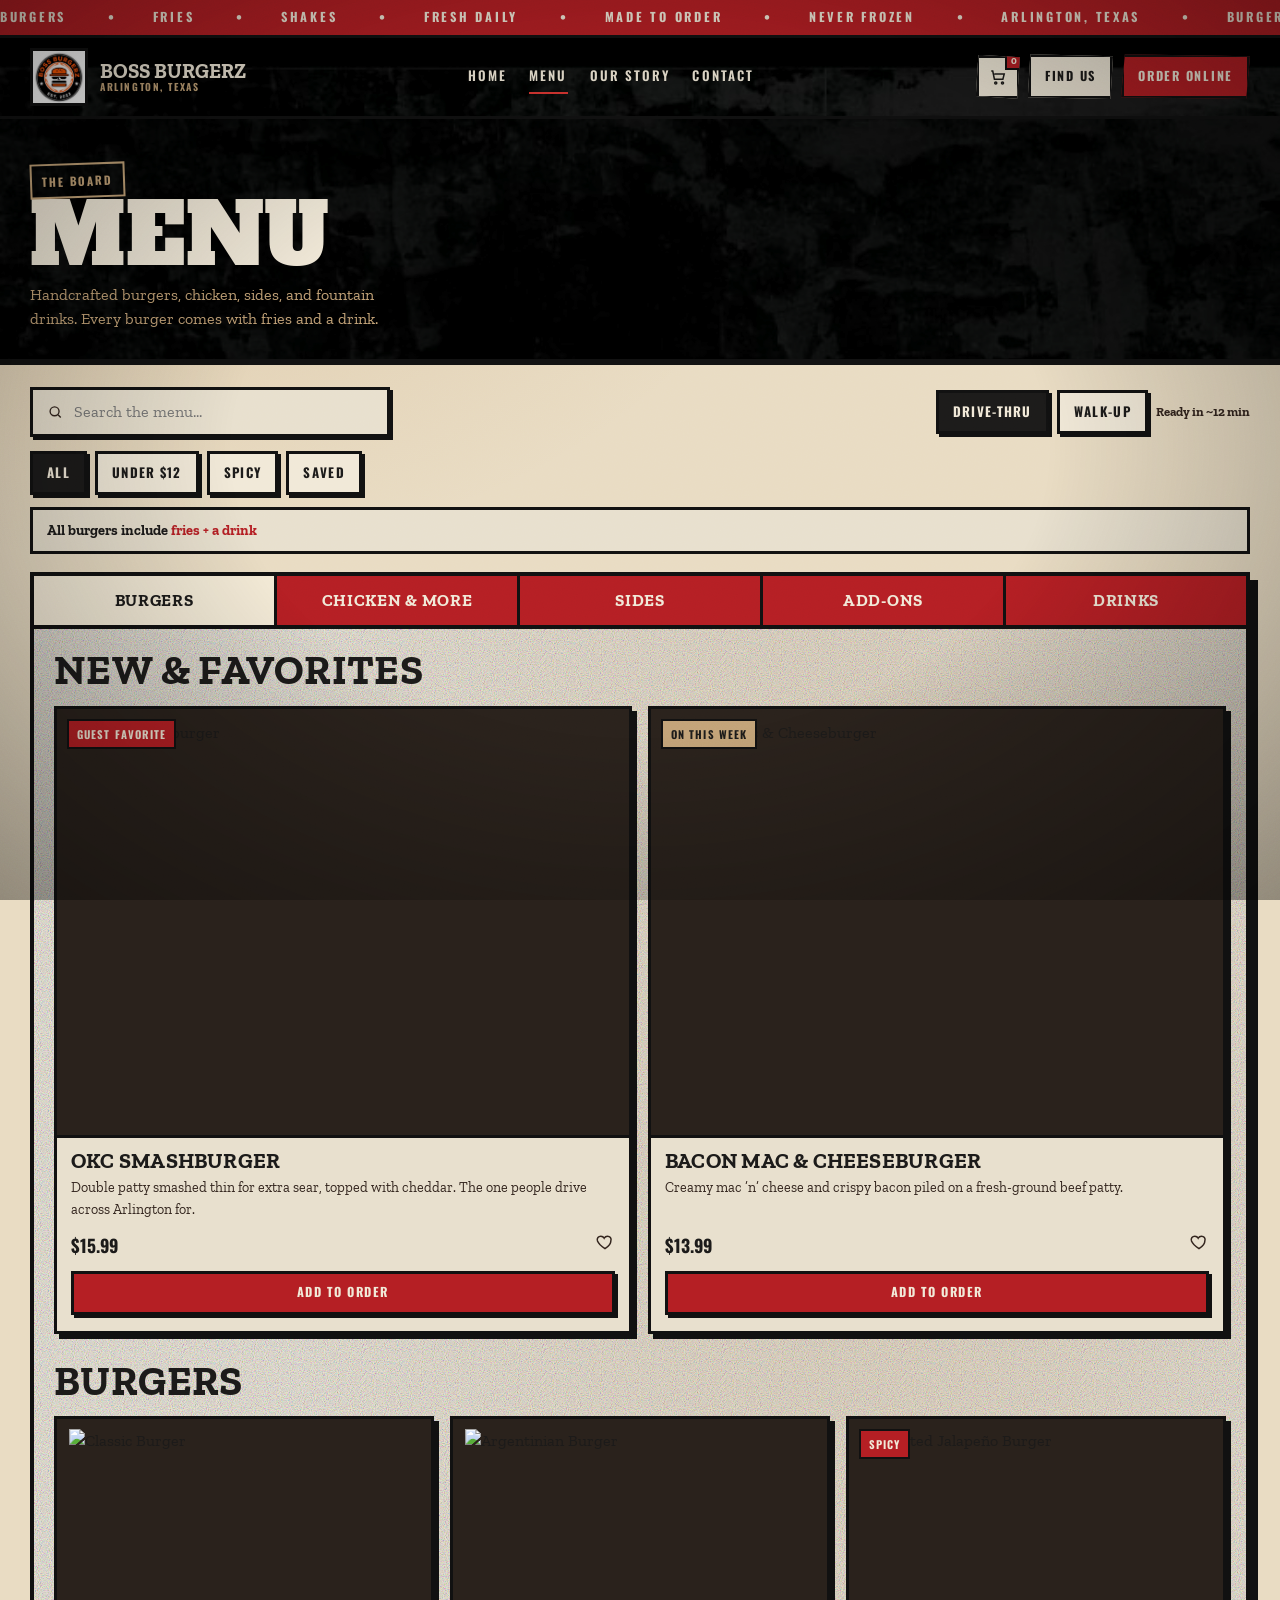
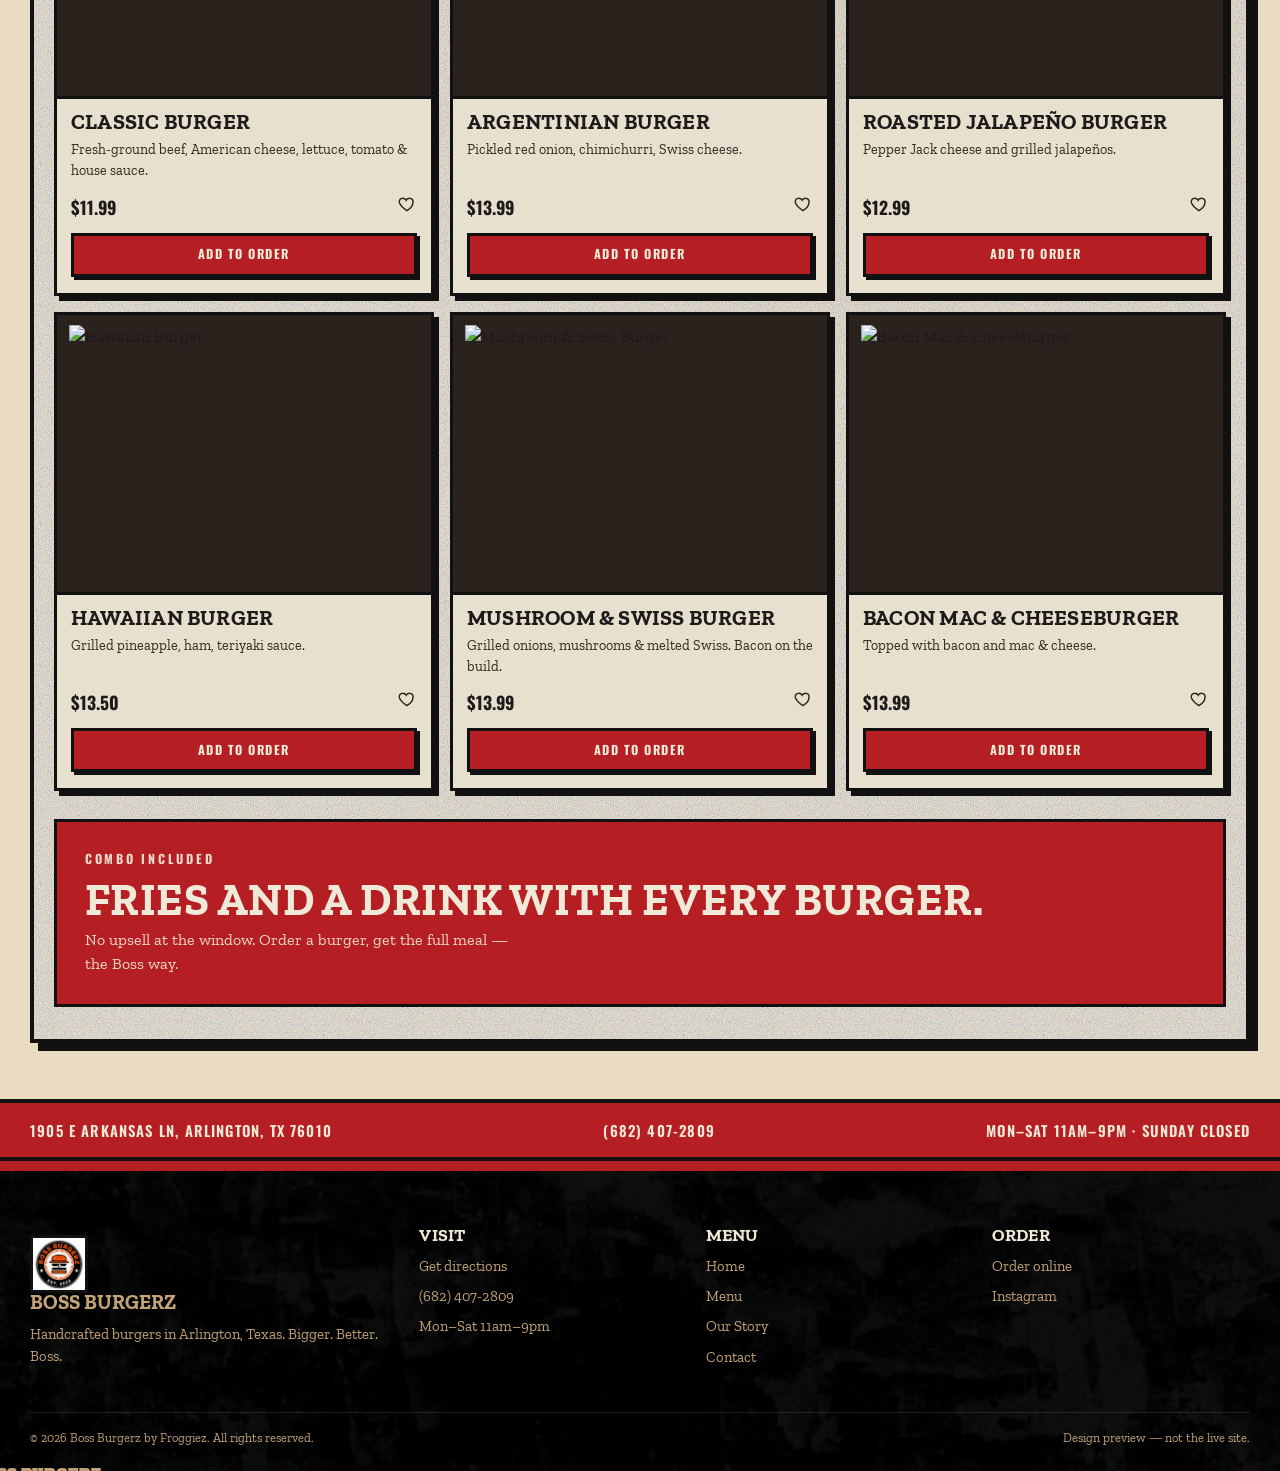
==== commit cb08652a: "Update retro type, kraft textures, fitted hero, and dark grunge background. Co-authored-by: Cursor <" ====
--- a/boss-burgerz-menu-retro.html
+++ b/boss-burgerz-menu-retro.html
@@ -7,7 +7,7 @@
   <meta name="description" content="Boss Burgerz menu: burgers, chicken, sides, add-ons and drinks. Every burger comes with fries and a drink.">
   <link rel="preconnect" href="https://fonts.googleapis.com">
   <link rel="preconnect" href="https://fonts.gstatic.com" crossorigin>
-  <link href="https://fonts.googleapis.com/css2?family=Anton&family=Oswald:wght@400;500;600;700&family=Source+Sans+3:ital,wght@0,400;0,600;0,700;1,400&display=swap" rel="stylesheet">
+  <link href="https://fonts.googleapis.com/css2?family=Alfa+Slab+One&family=Oswald:wght@400;500;600;700&family=Zilla+Slab:ital,wght@0,400;0,500;0,600;0,700;1,500;1,600&display=swap" rel="stylesheet">
   <link rel="stylesheet" href="boss-burgerz-retro.css">
 </head>
 <body class="menu-page">
--- a/boss-burgerz-retro.css
+++ b/boss-burgerz-retro.css
@@ -10,9 +10,12 @@
   --border: 3px;
   --shadow: 5px 5px 0 #111;
   --max: 1220px;
-  --display: "Anton", "Oswald", Impact, sans-serif;
-  --cond: "Oswald", "Anton", sans-serif;
-  --body: "Source Sans 3", system-ui, sans-serif;
+  --display: "Alfa Slab One", "Zilla Slab", Impact, serif;
+  --slab: "Zilla Slab", "Clarendon", Georgia, serif;
+  --cond: "Oswald", sans-serif;
+  --body: "Zilla Slab", Georgia, serif;
+  --paper: url("data:image/svg+xml;utf8,<svg xmlns='http://www.w3.org/2000/svg' width='220' height='220'><filter id='n'><feTurbulence type='fractalNoise' baseFrequency='.75' numOctaves='4' stitchTiles='stitch'/></filter><rect width='100%' height='100%' filter='url(%23n)'/></svg>");
+  --tex-dark: url("boss-burgerz-black-texture.png");
   --space: clamp(48px, 8vw, 110px);
 }
 
@@ -27,7 +30,12 @@
 body {
   font-family: var(--body);
   color: var(--cream);
-  background-color: var(--bg-dark);
+  background-color: #0d0d0d;
+  background-image: var(--tex-dark);
+  background-size: cover;
+  background-position: center top;
+  background-attachment: fixed;
+  background-repeat: no-repeat;
   line-height: 1.5;
   -webkit-font-smoothing: antialiased;
   overflow-x: hidden;
@@ -38,7 +46,7 @@
   position: fixed;
   inset: 0;
   z-index: 400;
-  opacity: 0.09;
+  opacity: 0.07;
   mix-blend-mode: overlay;
   background-image: url("data:image/svg+xml;utf8,<svg xmlns='http://www.w3.org/2000/svg' width='160' height='160'><filter id='n'><feTurbulence type='fractalNoise' baseFrequency='.85' numOctaves='4' stitchTiles='stitch'/></filter><rect width='100%' height='100%' filter='url(%23n)'/></svg>");
 }
@@ -74,12 +82,13 @@
 h1, h2, h3 {
   font-family: var(--display);
   text-transform: uppercase;
-  letter-spacing: 0.02em;
-  line-height: 0.9;
+  letter-spacing: 0.01em;
+  line-height: 0.92;
   font-weight: 400;
 }
+h2, h3 { font-family: var(--slab); font-weight: 700; }
 h2 { font-size: clamp(2.4rem, 6vw, 4.4rem); }
-.lede { max-width: 520px; color: var(--tan); }
+.lede { max-width: 520px; color: var(--tan); font-family: var(--slab); }
 
 .btn {
   display: inline-flex;
@@ -143,7 +152,10 @@
   position: sticky;
   top: 0;
   z-index: 80;
-  background: var(--bg-dark);
+  background-color: #0d0d0d;
+  background-image: var(--tex-dark);
+  background-size: cover;
+  background-position: center top;
   border-bottom: var(--border) solid #111;
 }
 .header-inner {
@@ -162,8 +174,9 @@
   background: var(--cream);
 }
 .logo-text {
-  font-family: var(--display);
-  font-size: 1.35rem;
+  font-family: var(--slab);
+  font-size: 1.28rem;
+  font-weight: 700;
   text-transform: uppercase;
   line-height: 0.95;
 }
@@ -220,7 +233,12 @@
 
 .hero {
   position: relative;
-  min-height: min(86vh, 820px);
+  height: calc(100vh - 7.4rem);
+  height: calc(100svh - 7.4rem);
+  height: calc(100dvh - 7.4rem);
+  min-height: 26rem;
+  max-height: calc(100svh - 7.4rem);
+  max-height: calc(100dvh - 7.4rem);
   display: grid;
   align-items: end;
   overflow: hidden;
@@ -244,17 +262,17 @@
 .hero-copy {
   position: relative;
   z-index: 2;
-  padding: 80px 0 72px;
+  padding: clamp(16px, 3.2vh, 48px) 0 clamp(14px, 2.8vh, 36px);
   max-width: 760px;
 }
 .hero h1 {
-  font-size: clamp(3.2rem, 9vw, 7.2rem);
-  margin: 16px 0 18px;
+  font-size: clamp(2.15rem, 4.2vw + 2.2vh, 5.5rem);
+  margin: 10px 0 12px;
   text-shadow: 4px 4px 0 #111;
 }
 .hero h1 span { color: var(--red-bright); }
-.hero-lede { font-size: 1.08rem; max-width: 460px; color: var(--off); }
-.hero-actions { display: flex; flex-wrap: wrap; gap: 12px; margin: 26px 0 22px; }
+.hero-lede { font-size: clamp(0.92rem, 1.5vh, 1.05rem); max-width: 460px; color: var(--off); }
+.hero-actions { display: flex; flex-wrap: wrap; gap: 12px; margin: 16px 0 12px; }
 .hero-stamps {
   display: flex;
   flex-wrap: wrap;
@@ -295,17 +313,72 @@
   border-block: 3px solid #111;
 }
 
-.section { padding: var(--space) 0; }
-.section-cream { background: var(--cream); color: var(--ink); }
+.section { padding: var(--space) 0; position: relative; isolation: isolate; }
+.section > .wrap,
+.poster-cta > .wrap,
+.menu-intro > .wrap { position: relative; z-index: 1; }
+.section-cream { background: #e9dcc3; color: var(--ink); }
 .section-cream .kicker { color: var(--red); }
-.section-dark { background: var(--bg-dark); color: var(--cream); }
+.section-dark { background-color: #0d0d0d; background-image: var(--tex-dark); background-size: cover; background-position: center; color: var(--cream); }
 .section-paper {
-  background: var(--off);
+  background: #dcc9a4;
   color: var(--ink);
   border-block: 6px solid #111;
 }
 .section-red { background: var(--red); color: var(--cream); }
 .section-red .kicker { color: var(--cream); }
+.section-cream::before,
+.section-paper::before,
+.section-dark::before,
+.section-red::before,
+.menu-intro::before,
+.footer::before,
+.poster-cta::before {
+  content: "";
+  position: absolute;
+  inset: 0;
+  pointer-events: none;
+  z-index: 0;
+}
+.section-cream::before,
+.section-paper::before {
+  opacity: 0.42;
+  mix-blend-mode: multiply;
+  background-image:
+    radial-gradient(ellipse at 18% 24%, rgba(166, 112, 48, .28), transparent 52%),
+    radial-gradient(ellipse at 82% 78%, rgba(92, 54, 22, .2), transparent 48%),
+    repeating-linear-gradient(90deg, transparent 0 11px, rgba(90, 50, 20, .05) 12px),
+    var(--paper);
+  background-size: auto, auto, auto, 220px 220px;
+}
+.section-paper::before { opacity: 0.5; }
+.section-dark::before,
+.footer::before {
+  opacity: 0.55;
+  mix-blend-mode: overlay;
+  background-image: var(--tex-dark);
+  background-size: cover;
+  background-position: center;
+}
+.section-red::before {
+  opacity: 0.35;
+  mix-blend-mode: multiply;
+  background-image:
+    radial-gradient(ellipse at 70% 30%, rgba(0,0,0,.18), transparent 50%),
+    var(--paper);
+  background-size: auto, 200px 200px;
+}
+.poster-cta::before,
+.menu-intro::before {
+  opacity: 0.45;
+  mix-blend-mode: overlay;
+  background-image: var(--tex-dark);
+  background-size: cover;
+  background-position: center;
+}
+.menu-intro { position: relative; }
+.footer { position: relative; }
+.poster-cta { position: relative; }
 .section-head { margin-bottom: 36px; }
 .section-head-light .lede { color: var(--tan); }
 .section-head-cream h2, .section-head-cream .kicker { color: var(--cream); }
@@ -424,8 +497,10 @@
   border-top: 3px solid #111;
 }
 .story-copy .quote {
-  font-size: 1.25rem;
+  font-family: var(--slab);
+  font-size: 1.28rem;
   font-style: italic;
+  font-weight: 600;
   margin: 8px 0 16px;
   max-width: 34ch;
 }
@@ -566,7 +641,10 @@
 .facts p { font-size: 0.9rem; color: var(--off); }
 
 .poster-cta {
-  background: var(--bg-dark);
+  background-color: #0d0d0d;
+  background-image: var(--tex-dark);
+  background-size: cover;
+  background-position: center;
   color: var(--cream);
   padding: var(--space) 0;
   border-top: 8px solid var(--red);
@@ -596,7 +674,10 @@
 .footer {
   position: relative;
   overflow: hidden;
-  background: #141312;
+  background-color: #0d0d0d;
+  background-image: var(--tex-dark);
+  background-size: cover;
+  background-position: center;
   padding: 56px 0 24px;
   border-top: 10px solid var(--red);
 }
@@ -783,7 +864,9 @@
     left: 0;
     right: 0;
     top: 100%;
-    background: var(--bg-dark);
+    background-color: #0d0d0d;
+    background-image: var(--tex-dark);
+    background-size: cover;
     padding: 16px 20px 20px;
     border-bottom: 3px solid #111;
     gap: 14px;
@@ -825,17 +908,31 @@
   .feed-shot { min-height: 240px; transform: none; }
   .hit-card { transform: none; }
   .why-board li { grid-template-columns: 64px 1fr; }
-  .hero { min-height: 78vh; }
-  .hero-copy { padding: 48px 0 40px; }
+  .hero {
+    height: calc(100svh - 6.6rem);
+    min-height: 22rem;
+    max-height: calc(100svh - 6.6rem);
+  }
+  .hero-copy { padding: 28px 0 22px; }
   body { padding-bottom: 72px; }
 }
 
 /* Menu page */
-.menu-page { background: var(--cream); color: var(--ink); }
-.menu-page .header { background: var(--bg-dark); color: var(--cream); }
+.menu-page {
+  background-color: #e9dcc3;
+  background-image:
+    radial-gradient(ellipse at 12% 8%, rgba(166, 112, 48, .18), transparent 42%),
+    var(--paper);
+  background-size: auto, 220px 220px;
+  color: var(--ink);
+}
+.menu-page .header { color: var(--cream); }
 .menu-page .filters { margin: 4px 0 12px; }
 .menu-intro {
-  background: var(--bg-dark);
+  background-color: #0d0d0d;
+  background-image: var(--tex-dark);
+  background-size: cover;
+  background-position: center;
   color: var(--cream);
   padding: 36px 0 28px;
   border-bottom: 6px solid #111;
@@ -890,7 +987,11 @@
 .empty-filter { text-align: center; padding: 28px 12px; color: var(--brown); }
 .empty-filter[hidden], .hidden { display: none !important; }
 .menu-paper {
-  background: var(--cream);
+  background-color: #f3ead6;
+  background-image:
+    radial-gradient(ellipse at 70% 20%, rgba(166, 112, 48, .14), transparent 52%),
+    var(--paper);
+  background-size: auto, 180px 180px;
   border: 4px solid #111;
   box-shadow: 8px 8px 0 #111;
   margin-bottom: 56px;
@@ -912,8 +1013,9 @@
   border-right: 3px solid #111;
   background: transparent;
   color: var(--cream);
-  font-family: var(--display);
-  font-size: 1.15rem;
+  font-family: var(--slab);
+  font-weight: 700;
+  font-size: 1.05rem;
   letter-spacing: 0.04em;
   text-transform: uppercase;
   white-space: nowrap;
@@ -921,7 +1023,7 @@
 .folder-tab:last-child { border-right: 0; }
 .folder-tab:hover { background: rgba(241,233,216,.16); }
 .folder-tab.is-on {
-  background: var(--cream);
+  background: #f3ead6;
   color: var(--ink);
   margin-bottom: -4px;
   padding-bottom: 16px;
